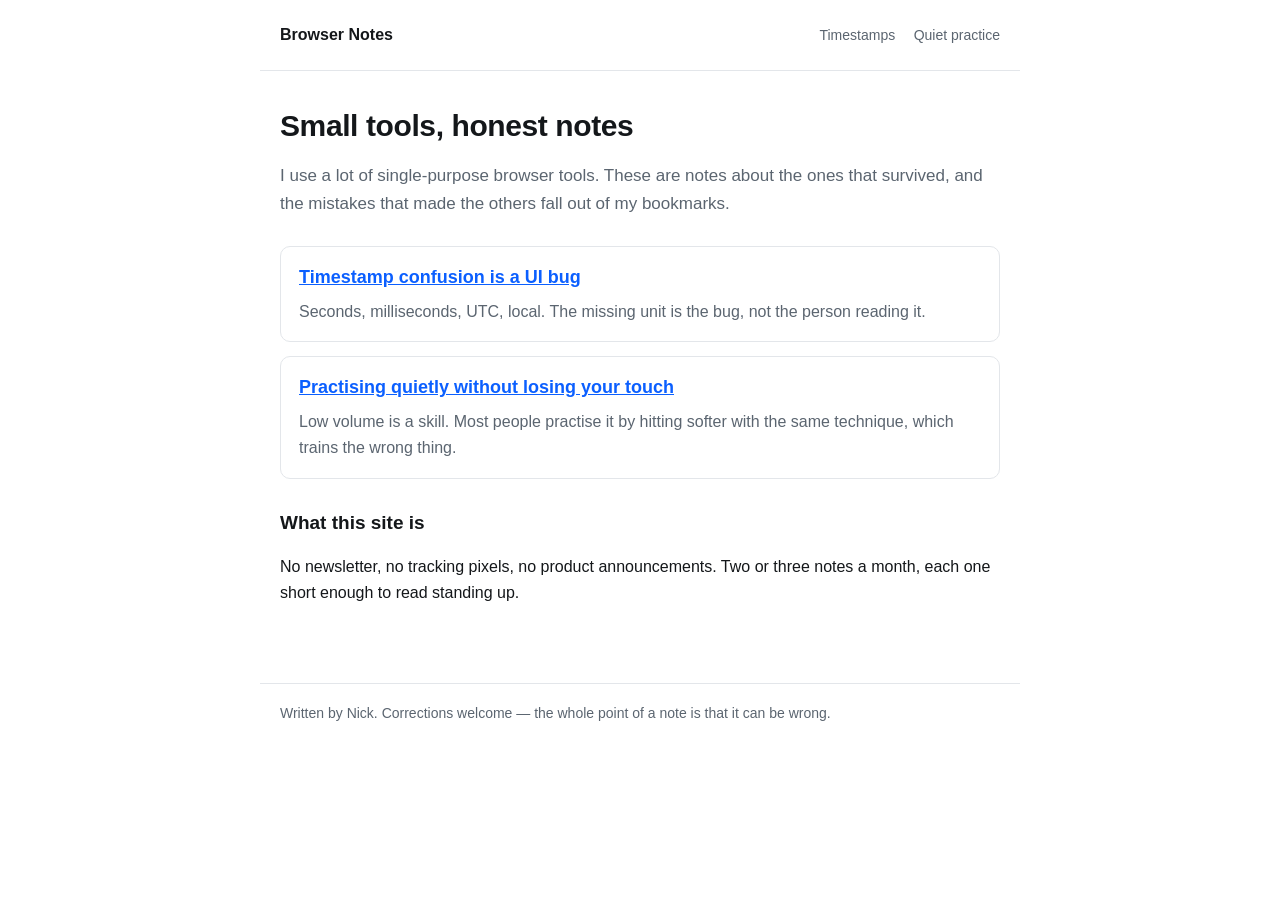
==== index.html @ e8a63b9a "Add files via upload" ====
<!doctype html>
<html lang="en">
<head>
<meta charset="utf-8">
<meta name="viewport" content="width=device-width, initial-scale=1">
<title>Browser Notes — small tools, honest notes</title>
<meta name="description" content="Short notes about small browser tools: what they get right, what they get wrong, and which ones are worth a pinned tab.">
<link rel="stylesheet" href="style.css">
</head>
<body>
<header><a href="index.html">Browser Notes</a>
<nav><a href="post-timestamps.html">Timestamps</a> <a href="post-quiet-practice.html">Quiet practice</a></nav>
</header>
<main>
<h1>Small tools, honest notes</h1>
<p class="lead">I use a lot of single-purpose browser tools. These are notes about the ones that survived, and the mistakes that made the others fall out of my bookmarks.</p>
<article class="card">
  <h2><a href="post-timestamps.html">Timestamp confusion is a UI bug</a></h2>
  <p>Seconds, milliseconds, UTC, local. The missing unit is the bug, not the person reading it.</p>
</article>
<article class="card">
  <h2><a href="post-quiet-practice.html">Practising quietly without losing your touch</a></h2>
  <p>Low volume is a skill. Most people practise it by hitting softer with the same technique, which trains the wrong thing.</p>
</article>
<h2>What this site is</h2>
<p>No newsletter, no tracking pixels, no product announcements. Two or three notes a month, each one short enough to read standing up.</p>
</main>
<footer>Written by Nick. Corrections welcome — the whole point of a note is that it can be wrong.</footer>
</body>
</html>
---- style.css ----
:root { --fg:#14171a; --muted:#5b6570; --line:#e3e6ea; --accent:#0b5fff; }
* { box-sizing:border-box; }
body { margin:0; font:16px/1.65 -apple-system,BlinkMacSystemFont,"Segoe UI",Roboto,Helvetica,Arial,sans-serif; color:var(--fg); background:#fff; }
header { display:flex; justify-content:space-between; align-items:baseline; gap:16px; padding:22px 20px; border-bottom:1px solid var(--line); max-width:760px; margin:0 auto; }
header a { color:var(--fg); text-decoration:none; font-weight:600; }
nav a { color:var(--muted); font-weight:400; font-size:14px; margin-left:14px; text-decoration:none; }
main { max-width:760px; margin:0 auto; padding:28px 20px 60px; }
h1 { font-size:30px; line-height:1.25; margin:8px 0 12px; letter-spacing:-0.4px; }
.lead { color:var(--muted); font-size:17px; margin-bottom:28px; }
h2 { font-size:19px; margin:28px 0 8px; }
article.card { border:1px solid var(--line); border-radius:10px; padding:16px 18px; margin:14px 0; }
article.card h2 { margin:0 0 6px; font-size:18px; }
article.card p { margin:0; color:var(--muted); }
a { color:var(--accent); }
footer { border-top:1px solid var(--line); color:var(--muted); font-size:14px; padding:18px 20px 40px; max-width:760px; margin:0 auto; }
code { background:#f4f6f8; padding:1px 5px; border-radius:4px; font-size:14px; }
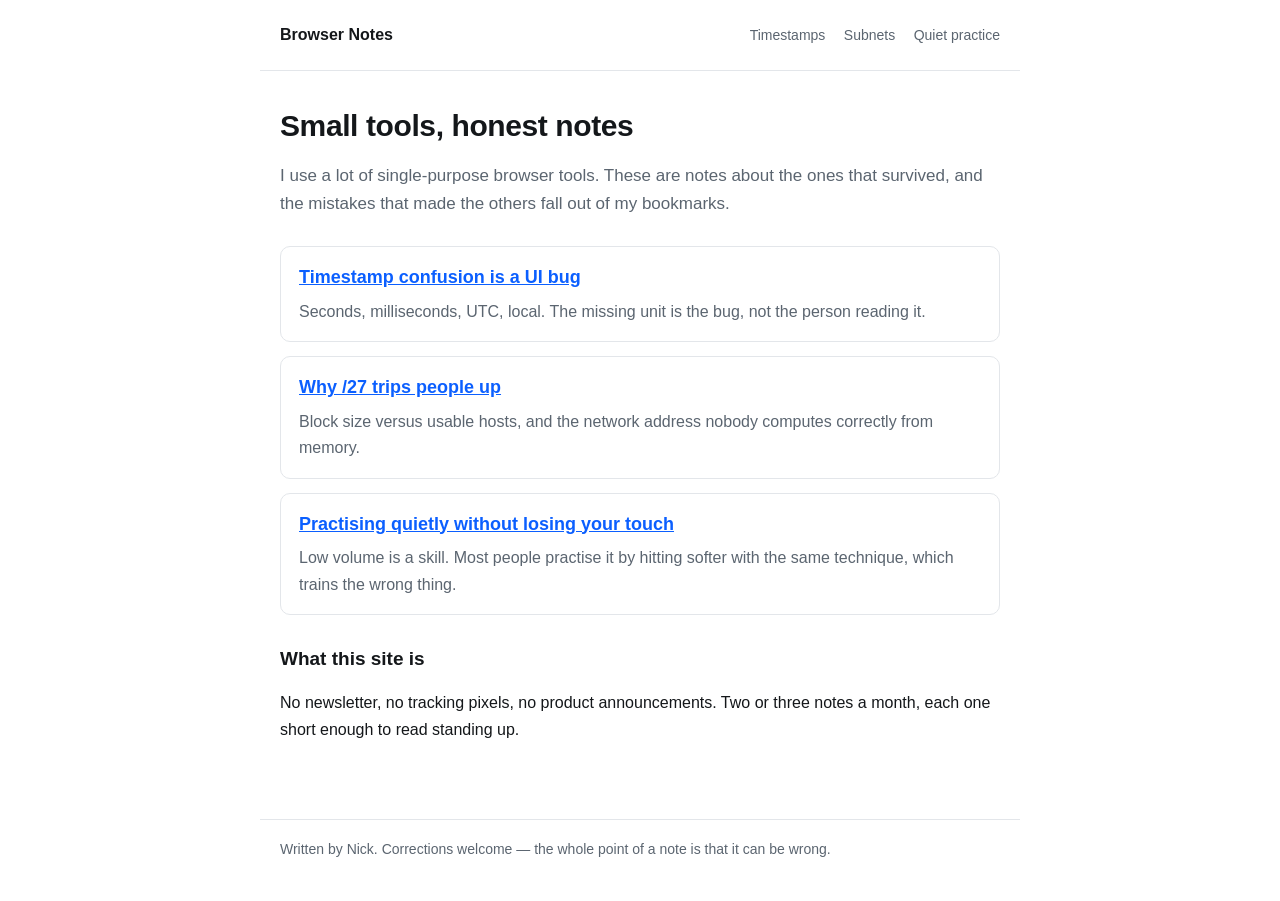
==== commit 4c5d0ed1: "Add files via upload" ====
--- a/index.html
+++ b/index.html
@@ -9,7 +9,7 @@
 </head>
 <body>
 <header><a href="index.html">Browser Notes</a>
-<nav><a href="post-timestamps.html">Timestamps</a> <a href="post-quiet-practice.html">Quiet practice</a></nav>
+<nav><a href="post-timestamps.html">Timestamps</a> <a href="post-subnet.html">Subnets</a> <a href="post-quiet-practice.html">Quiet practice</a></nav>
 </header>
 <main>
 <h1>Small tools, honest notes</h1>
@@ -17,6 +17,10 @@
 <article class="card">
   <h2><a href="post-timestamps.html">Timestamp confusion is a UI bug</a></h2>
   <p>Seconds, milliseconds, UTC, local. The missing unit is the bug, not the person reading it.</p>
+</article>
+<article class="card">
+  <h2><a href="post-subnet.html">Why /27 trips people up</a></h2>
+  <p>Block size versus usable hosts, and the network address nobody computes correctly from memory.</p>
 </article>
 <article class="card">
   <h2><a href="post-quiet-practice.html">Practising quietly without losing your touch</a></h2>
